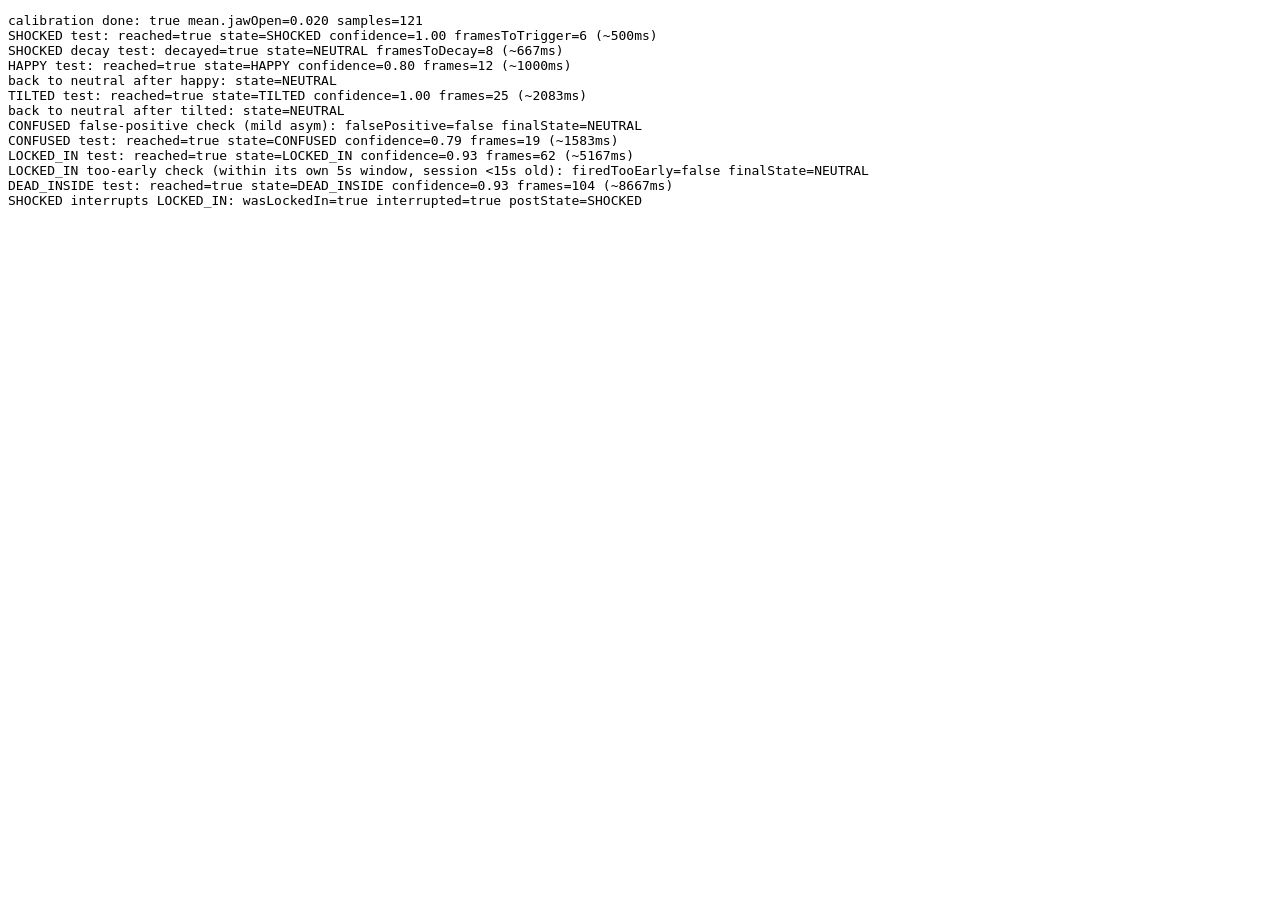
==== test-harness.html @ 8ef9cd17 "Upload complete Reaction Bot v0.1 static app and synthetic tests" ====
<!doctype html>
<html><body>
<pre id="out">running…</pre>
<script type="module">
import { BaselineCollector } from "./src/baseline.js";
import { StateEngine } from "./src/stateEngine.js";
import { STATES } from "./src/config.js";

// ---- fake clock: advance time deterministically instead of relying on
// real wall-clock waits, since baseline.js/stateEngine.js only ever call
// performance.now() fresh (never cache it), so overriding it here affects
// every persistence-timer check inside them. ----
let fakeNow = 1_000_000;
performance.now = () => fakeNow;
function tick(ms) { fakeNow += ms; }

const results = [];
function log(line) { results.push(line); }

function neutralFrame(overrides = {}) {
  const base = {
    eyeWideLeft: 0.05, eyeWideRight: 0.05, jawOpen: 0.02, browInnerUp: 0.05,
    mouthSmileLeft: 0.03, mouthSmileRight: 0.03, cheekSquintLeft: 0.02, cheekSquintRight: 0.02,
    browDownLeft: 0.05, browDownRight: 0.05, eyeSquintLeft: 0.05, eyeSquintRight: 0.05,
    mouthPressLeft: 0.02, mouthPressRight: 0.02, mouthFrownLeft: 0.02, mouthFrownRight: 0.02,
    browOuterUpLeft: 0.05, browOuterUpRight: 0.05, mouthLowerDownLeft: 0.02, mouthLowerDownRight: 0.02,
    eyeBlinkLeft: 0.1, eyeBlinkRight: 0.1,
  };
  return { ...base, ...overrides };
}
let seed = 42;
function rand() { seed = (seed * 1103515245 + 12345) & 0x7fffffff; return (seed / 0x7fffffff); }
function jitter(frame, amt = 0.01) {
  const out = {};
  for (const [k, v] of Object.entries(frame)) out[k] = Math.max(0, v + (rand() - 0.5) * amt);
  return out;
}

const FRAME_MS = 1000 / 12; // matches CONFIG.fps.targetInferenceFps

async function run() {
  // ---- 1. calibration ----
  const baseline = new BaselineCollector();
  baseline.start();
  for (let i = 0; i < 130; i++) { // ~130 frames * ~83ms = ~10.8s
    baseline.addSample(jitter(neutralFrame()));
    tick(FRAME_MS);
  }
  log("calibration done: " + baseline.done + " mean.jawOpen=" + baseline.mean.jawOpen.toFixed(3) + " samples=" + baseline.samples.length);

  const engine = new StateEngine(baseline);
  engine.beginSession();
  tick(20000); // pretend 20s of session time already passed (past LOCKED_IN gate)

  function feed(frame, headAngles = { roll: 0, pitch: 0, yaw: 0 }, advanceMs = FRAME_MS) {
    const r = engine.update({ present: true, blendshapes: frame, headAngles });
    tick(advanceMs);
    return r;
  }

  // ---- 2. SHOCKED: sudden eye-wide + jaw open spike ----
  for (let i = 0; i < 5; i++) feed(jitter(neutralFrame())); // settle EMAs
  let r, shockedHit = false, framesToShock = 0;
  for (let i = 0; i < 30; i++) {
    r = feed(jitter(neutralFrame({ eyeWideLeft: 0.9, eyeWideRight: 0.9, jawOpen: 0.7, browInnerUp: 0.6 })));
    framesToShock++;
    if (r.state === STATES.SHOCKED) { shockedHit = true; break; }
  }
  log(`SHOCKED test: reached=${shockedHit} state=${r.state} confidence=${r.confidence.toFixed(2)} framesToTrigger=${framesToShock} (~${(framesToShock*FRAME_MS).toFixed(0)}ms)`);

  let decayed = false, framesToDecay = 0;
  for (let i = 0; i < 40; i++) {
    r = feed(jitter(neutralFrame()));
    framesToDecay++;
    if (r.state !== STATES.SHOCKED) { decayed = true; break; }
  }
  log(`SHOCKED decay test: decayed=${decayed} state=${r.state} framesToDecay=${framesToDecay} (~${(framesToDecay*FRAME_MS).toFixed(0)}ms)`);

  // ---- 3. HAPPY: sustained smile ----
  let happyHit = false, fCount = 0;
  for (let i = 0; i < 40; i++) {
    r = feed(jitter(neutralFrame({ mouthSmileLeft: 0.85, mouthSmileRight: 0.85, cheekSquintLeft: 0.5, cheekSquintRight: 0.5 })));
    fCount++;
    if (r.state === STATES.HAPPY) { happyHit = true; break; }
  }
  log(`HAPPY test: reached=${happyHit} state=${r.state} confidence=${r.confidence.toFixed(2)} frames=${fCount} (~${(fCount*FRAME_MS).toFixed(0)}ms)`);

  for (let i = 0; i < 30; i++) r = feed(jitter(neutralFrame()));
  log(`back to neutral after happy: state=${r.state}`);

  // ---- 4. TILTED: sustained brow-down + squint + mouth press ----
  let tiltedHit = false; fCount = 0;
  for (let i = 0; i < 80; i++) {
    r = feed(jitter(neutralFrame({ browDownLeft: 0.8, browDownRight: 0.8, eyeSquintLeft: 0.7, eyeSquintRight: 0.7, mouthPressLeft: 0.7, mouthPressRight: 0.7, mouthFrownLeft: 0.6, mouthFrownRight: 0.6 })));
    fCount++;
    if (r.state === STATES.TILTED) { tiltedHit = true; break; }
  }
  log(`TILTED test: reached=${tiltedHit} state=${r.state} confidence=${r.confidence.toFixed(2)} frames=${fCount} (~${(fCount*FRAME_MS).toFixed(0)}ms)`);

  for (let i = 0; i < 30; i++) r = feed(jitter(neutralFrame()));
  log(`back to neutral after tilted: state=${r.state}`);

  // ---- 5. mild ambiguous asymmetry should NOT force CONFUSED ----
  let confusedFalsePositive = false;
  for (let i = 0; i < 60; i++) {
    r = feed(jitter(neutralFrame({ browDownLeft: 0.25, eyeSquintRight: 0.2 })), { roll: 0.02, pitch: 0, yaw: 0 });
    if (r.state === STATES.CONFUSED) confusedFalsePositive = true;
  }
  log(`CONFUSED false-positive check (mild asym): falsePositive=${confusedFalsePositive} finalState=${r.state}`);

  for (let i = 0; i < 20; i++) r = feed(jitter(neutralFrame()));

  // ---- 6. CONFUSED: strong sustained asymmetry + head tilt ----
  let confusedHit = false; fCount = 0;
  for (let i = 0; i < 80; i++) {
    r = feed(jitter(neutralFrame({ browDownLeft: 0.75, browOuterUpRight: 0.6, eyeSquintLeft: 0.7 })), { roll: 0.24, pitch: 0, yaw: 0 });
    fCount++;
    if (r.state === STATES.CONFUSED) { confusedHit = true; break; }
  }
  log(`CONFUSED test: reached=${confusedHit} state=${r.state} confidence=${r?.confidence?.toFixed?.(2)} frames=${fCount} (~${(fCount*FRAME_MS).toFixed(0)}ms)`);

  // ---- 7. LOCKED_IN: long stable stillness (session already 20s old) ----
  const engine2 = new StateEngine(baseline);
  engine2.beginSession();
  tick(20000);
  let lockedHit = false, r2, iters = 0;
  for (let i = 0; i < 400; i++) {
    r2 = engine2.update({ present: true, blendshapes: jitter(neutralFrame(), 0.003), headAngles: { roll: 0.001 * (i % 3), pitch: 0, yaw: 0 } });
    tick(FRAME_MS);
    iters++;
    if (r2.state === STATES.LOCKED_IN) { lockedHit = true; break; }
  }
  log(`LOCKED_IN test: reached=${lockedHit} state=${r2.state} confidence=${r2.confidence.toFixed(2)} frames=${iters} (~${(iters*FRAME_MS).toFixed(0)}ms)`);

  // ---- 8. LOCKED_IN should NOT fire before session eligibility window ----
  const engine3 = new StateEngine(baseline);
  engine3.beginSession(); // session just started (0ms old)
  let lockedTooEarly = false, r3;
  for (let i = 0; i < 400; i++) {
    r3 = engine3.update({ present: true, blendshapes: jitter(neutralFrame(), 0.003), headAngles: { roll: 0, pitch: 0, yaw: 0 } });
    tick(FRAME_MS);
    if (r3.state === STATES.LOCKED_IN) { lockedTooEarly = true; break; }
    if (fakeNow - engine3.sessionStartAt > 6000) break; // only need to check within LOCKED_IN's own min-duration window
  }
  log(`LOCKED_IN too-early check (within its own 5s window, session <15s old): firedTooEarly=${lockedTooEarly} finalState=${r3.state}`);

  // ---- 9. DEAD_INSIDE: even longer, even lower activity ----
  const engine4 = new StateEngine(baseline);
  engine4.beginSession();
  tick(20000);
  let deadHit = false, r4, iters4 = 0;
  for (let i = 0; i < 700; i++) {
    r4 = engine4.update({ present: true, blendshapes: jitter(neutralFrame(), 0.0005), headAngles: { roll: 0, pitch: 0, yaw: 0 } });
    tick(FRAME_MS);
    iters4++;
    if (r4.state === STATES.DEAD_INSIDE) { deadHit = true; break; }
  }
  log(`DEAD_INSIDE test: reached=${deadHit} state=${r4.state} confidence=${r4.confidence.toFixed(2)} frames=${iters4} (~${(iters4*FRAME_MS).toFixed(0)}ms)`);

  // ---- 10. SHOCKED interrupts LOCKED_IN ----
  let interrupted = false, r5;
  for (let i = 0; i < 10; i++) {
    r5 = engine2.update({ present: true, blendshapes: jitter(neutralFrame({ eyeWideLeft: 0.9, eyeWideRight: 0.9, jawOpen: 0.8 })), headAngles: { roll: 0, pitch: 0, yaw: 0 } });
    tick(FRAME_MS);
    if (r5.state === STATES.SHOCKED) { interrupted = true; break; }
  }
  log(`SHOCKED interrupts LOCKED_IN: wasLockedIn=${lockedHit} interrupted=${interrupted} postState=${r5.state}`);

  document.getElementById("out").textContent = results.join("\n");
  console.log("TEST_HARNESS_RESULTS\n" + results.join("\n"));
}

run().catch((e) => {
  document.getElementById("out").textContent = "ERROR: " + e.stack;
  console.error(e);
});
</script>
</body></html>
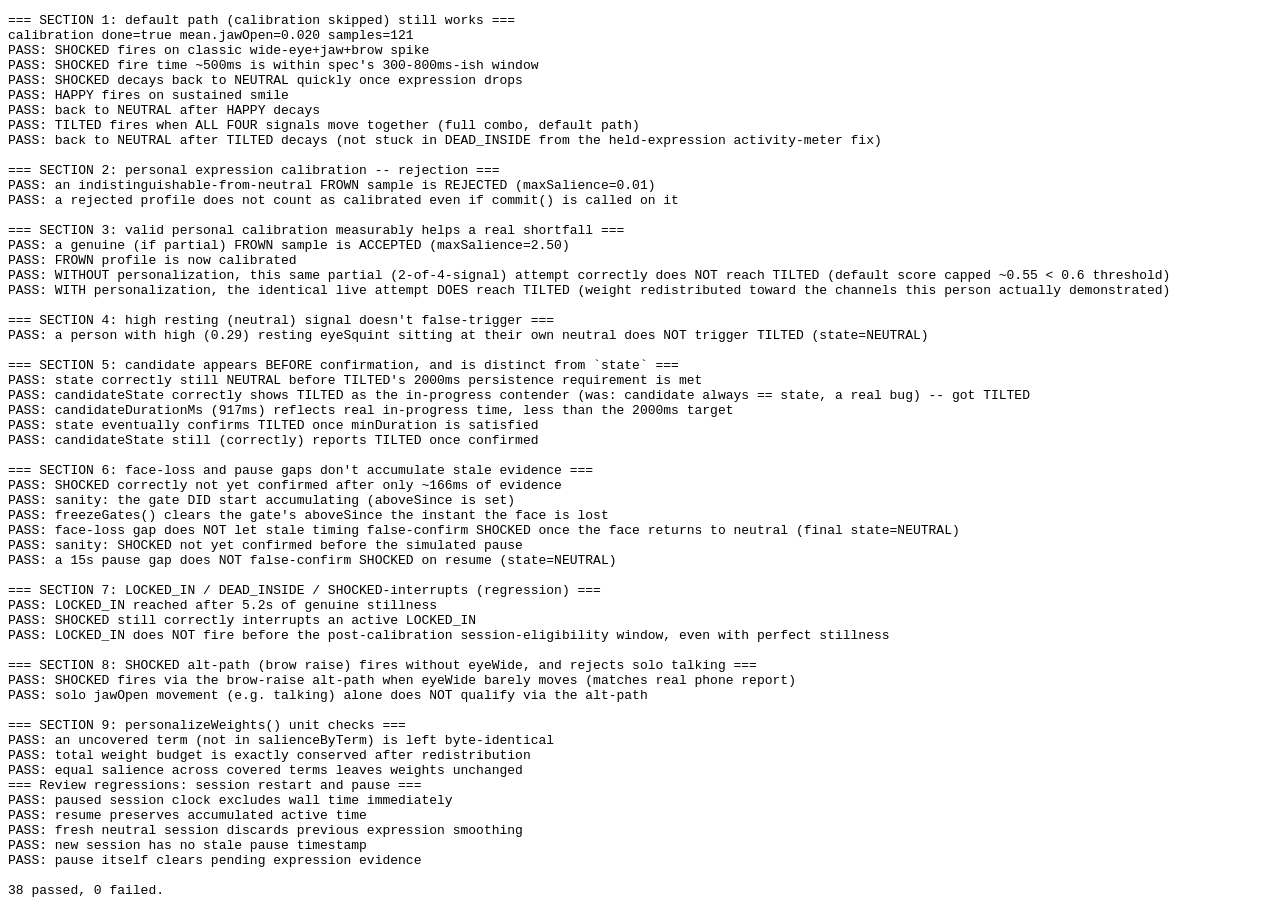
==== commit c54924e8: "Add optional personal expression calibration and fix candidate and session state" ====
--- a/test-harness.html
+++ b/test-harness.html
@@ -1,178 +1,362 @@
-<!doctype html>
-<html><body>
-<pre id="out">running…</pre>
-<script type="module">
-import { BaselineCollector } from "./src/baseline.js";
-import { StateEngine } from "./src/stateEngine.js";
-import { STATES } from "./src/config.js";
-
-// ---- fake clock: advance time deterministically instead of relying on
-// real wall-clock waits, since baseline.js/stateEngine.js only ever call
-// performance.now() fresh (never cache it), so overriding it here affects
-// every persistence-timer check inside them. ----
-let fakeNow = 1_000_000;
-performance.now = () => fakeNow;
-function tick(ms) { fakeNow += ms; }
-
-const results = [];
-function log(line) { results.push(line); }
-
-function neutralFrame(overrides = {}) {
-  const base = {
-    eyeWideLeft: 0.05, eyeWideRight: 0.05, jawOpen: 0.02, browInnerUp: 0.05,
-    mouthSmileLeft: 0.03, mouthSmileRight: 0.03, cheekSquintLeft: 0.02, cheekSquintRight: 0.02,
-    browDownLeft: 0.05, browDownRight: 0.05, eyeSquintLeft: 0.05, eyeSquintRight: 0.05,
-    mouthPressLeft: 0.02, mouthPressRight: 0.02, mouthFrownLeft: 0.02, mouthFrownRight: 0.02,
-    browOuterUpLeft: 0.05, browOuterUpRight: 0.05, mouthLowerDownLeft: 0.02, mouthLowerDownRight: 0.02,
-    eyeBlinkLeft: 0.1, eyeBlinkRight: 0.1,
-  };
-  return { ...base, ...overrides };
-}
-let seed = 42;
-function rand() { seed = (seed * 1103515245 + 12345) & 0x7fffffff; return (seed / 0x7fffffff); }
-function jitter(frame, amt = 0.01) {
-  const out = {};
-  for (const [k, v] of Object.entries(frame)) out[k] = Math.max(0, v + (rand() - 0.5) * amt);
-  return out;
-}
-
-const FRAME_MS = 1000 / 12; // matches CONFIG.fps.targetInferenceFps
-
-async function run() {
-  // ---- 1. calibration ----
-  const baseline = new BaselineCollector();
-  baseline.start();
-  for (let i = 0; i < 130; i++) { // ~130 frames * ~83ms = ~10.8s
-    baseline.addSample(jitter(neutralFrame()));
-    tick(FRAME_MS);
-  }
-  log("calibration done: " + baseline.done + " mean.jawOpen=" + baseline.mean.jawOpen.toFixed(3) + " samples=" + baseline.samples.length);
-
-  const engine = new StateEngine(baseline);
-  engine.beginSession();
-  tick(20000); // pretend 20s of session time already passed (past LOCKED_IN gate)
-
-  function feed(frame, headAngles = { roll: 0, pitch: 0, yaw: 0 }, advanceMs = FRAME_MS) {
-    const r = engine.update({ present: true, blendshapes: frame, headAngles });
-    tick(advanceMs);
-    return r;
-  }
-
-  // ---- 2. SHOCKED: sudden eye-wide + jaw open spike ----
-  for (let i = 0; i < 5; i++) feed(jitter(neutralFrame())); // settle EMAs
-  let r, shockedHit = false, framesToShock = 0;
-  for (let i = 0; i < 30; i++) {
-    r = feed(jitter(neutralFrame({ eyeWideLeft: 0.9, eyeWideRight: 0.9, jawOpen: 0.7, browInnerUp: 0.6 })));
-    framesToShock++;
-    if (r.state === STATES.SHOCKED) { shockedHit = true; break; }
-  }
-  log(`SHOCKED test: reached=${shockedHit} state=${r.state} confidence=${r.confidence.toFixed(2)} framesToTrigger=${framesToShock} (~${(framesToShock*FRAME_MS).toFixed(0)}ms)`);
-
-  let decayed = false, framesToDecay = 0;
-  for (let i = 0; i < 40; i++) {
-    r = feed(jitter(neutralFrame()));
-    framesToDecay++;
-    if (r.state !== STATES.SHOCKED) { decayed = true; break; }
-  }
-  log(`SHOCKED decay test: decayed=${decayed} state=${r.state} framesToDecay=${framesToDecay} (~${(framesToDecay*FRAME_MS).toFixed(0)}ms)`);
-
-  // ---- 3. HAPPY: sustained smile ----
-  let happyHit = false, fCount = 0;
-  for (let i = 0; i < 40; i++) {
-    r = feed(jitter(neutralFrame({ mouthSmileLeft: 0.85, mouthSmileRight: 0.85, cheekSquintLeft: 0.5, cheekSquintRight: 0.5 })));
-    fCount++;
-    if (r.state === STATES.HAPPY) { happyHit = true; break; }
-  }
-  log(`HAPPY test: reached=${happyHit} state=${r.state} confidence=${r.confidence.toFixed(2)} frames=${fCount} (~${(fCount*FRAME_MS).toFixed(0)}ms)`);
-
-  for (let i = 0; i < 30; i++) r = feed(jitter(neutralFrame()));
-  log(`back to neutral after happy: state=${r.state}`);
-
-  // ---- 4. TILTED: sustained brow-down + squint + mouth press ----
-  let tiltedHit = false; fCount = 0;
-  for (let i = 0; i < 80; i++) {
-    r = feed(jitter(neutralFrame({ browDownLeft: 0.8, browDownRight: 0.8, eyeSquintLeft: 0.7, eyeSquintRight: 0.7, mouthPressLeft: 0.7, mouthPressRight: 0.7, mouthFrownLeft: 0.6, mouthFrownRight: 0.6 })));
-    fCount++;
-    if (r.state === STATES.TILTED) { tiltedHit = true; break; }
-  }
-  log(`TILTED test: reached=${tiltedHit} state=${r.state} confidence=${r.confidence.toFixed(2)} frames=${fCount} (~${(fCount*FRAME_MS).toFixed(0)}ms)`);
-
-  for (let i = 0; i < 30; i++) r = feed(jitter(neutralFrame()));
-  log(`back to neutral after tilted: state=${r.state}`);
-
-  // ---- 5. mild ambiguous asymmetry should NOT force CONFUSED ----
-  let confusedFalsePositive = false;
-  for (let i = 0; i < 60; i++) {
-    r = feed(jitter(neutralFrame({ browDownLeft: 0.25, eyeSquintRight: 0.2 })), { roll: 0.02, pitch: 0, yaw: 0 });
-    if (r.state === STATES.CONFUSED) confusedFalsePositive = true;
-  }
-  log(`CONFUSED false-positive check (mild asym): falsePositive=${confusedFalsePositive} finalState=${r.state}`);
-
-  for (let i = 0; i < 20; i++) r = feed(jitter(neutralFrame()));
-
-  // ---- 6. CONFUSED: strong sustained asymmetry + head tilt ----
-  let confusedHit = false; fCount = 0;
-  for (let i = 0; i < 80; i++) {
-    r = feed(jitter(neutralFrame({ browDownLeft: 0.75, browOuterUpRight: 0.6, eyeSquintLeft: 0.7 })), { roll: 0.24, pitch: 0, yaw: 0 });
-    fCount++;
-    if (r.state === STATES.CONFUSED) { confusedHit = true; break; }
-  }
-  log(`CONFUSED test: reached=${confusedHit} state=${r.state} confidence=${r?.confidence?.toFixed?.(2)} frames=${fCount} (~${(fCount*FRAME_MS).toFixed(0)}ms)`);
-
-  // ---- 7. LOCKED_IN: long stable stillness (session already 20s old) ----
-  const engine2 = new StateEngine(baseline);
-  engine2.beginSession();
-  tick(20000);
-  let lockedHit = false, r2, iters = 0;
-  for (let i = 0; i < 400; i++) {
-    r2 = engine2.update({ present: true, blendshapes: jitter(neutralFrame(), 0.003), headAngles: { roll: 0.001 * (i % 3), pitch: 0, yaw: 0 } });
-    tick(FRAME_MS);
-    iters++;
-    if (r2.state === STATES.LOCKED_IN) { lockedHit = true; break; }
-  }
-  log(`LOCKED_IN test: reached=${lockedHit} state=${r2.state} confidence=${r2.confidence.toFixed(2)} frames=${iters} (~${(iters*FRAME_MS).toFixed(0)}ms)`);
-
-  // ---- 8. LOCKED_IN should NOT fire before session eligibility window ----
-  const engine3 = new StateEngine(baseline);
-  engine3.beginSession(); // session just started (0ms old)
-  let lockedTooEarly = false, r3;
-  for (let i = 0; i < 400; i++) {
-    r3 = engine3.update({ present: true, blendshapes: jitter(neutralFrame(), 0.003), headAngles: { roll: 0, pitch: 0, yaw: 0 } });
-    tick(FRAME_MS);
-    if (r3.state === STATES.LOCKED_IN) { lockedTooEarly = true; break; }
-    if (fakeNow - engine3.sessionStartAt > 6000) break; // only need to check within LOCKED_IN's own min-duration window
-  }
-  log(`LOCKED_IN too-early check (within its own 5s window, session <15s old): firedTooEarly=${lockedTooEarly} finalState=${r3.state}`);
-
-  // ---- 9. DEAD_INSIDE: even longer, even lower activity ----
-  const engine4 = new StateEngine(baseline);
-  engine4.beginSession();
-  tick(20000);
-  let deadHit = false, r4, iters4 = 0;
-  for (let i = 0; i < 700; i++) {
-    r4 = engine4.update({ present: true, blendshapes: jitter(neutralFrame(), 0.0005), headAngles: { roll: 0, pitch: 0, yaw: 0 } });
-    tick(FRAME_MS);
-    iters4++;
-    if (r4.state === STATES.DEAD_INSIDE) { deadHit = true; break; }
-  }
-  log(`DEAD_INSIDE test: reached=${deadHit} state=${r4.state} confidence=${r4.confidence.toFixed(2)} frames=${iters4} (~${(iters4*FRAME_MS).toFixed(0)}ms)`);
-
-  // ---- 10. SHOCKED interrupts LOCKED_IN ----
-  let interrupted = false, r5;
-  for (let i = 0; i < 10; i++) {
-    r5 = engine2.update({ present: true, blendshapes: jitter(neutralFrame({ eyeWideLeft: 0.9, eyeWideRight: 0.9, jawOpen: 0.8 })), headAngles: { roll: 0, pitch: 0, yaw: 0 } });
-    tick(FRAME_MS);
-    if (r5.state === STATES.SHOCKED) { interrupted = true; break; }
-  }
-  log(`SHOCKED interrupts LOCKED_IN: wasLockedIn=${lockedHit} interrupted=${interrupted} postState=${r5.state}`);
-
-  document.getElementById("out").textContent = results.join("\n");
-  console.log("TEST_HARNESS_RESULTS\n" + results.join("\n"));
-}
-
-run().catch((e) => {
-  document.getElementById("out").textContent = "ERROR: " + e.stack;
-  console.error(e);
-});
-</script>
-</body></html>
+<!doctype html>
+<html><body>
+<pre id="out">running…</pre>
+<script type="module">
+import { BaselineCollector } from "./src/baseline.js";
+import { StateEngine } from "./src/stateEngine.js";
+import { ExpressionCalibrator, personalizeWeights } from "./src/expressionCalibration.js";
+import { STATES, CONFIG } from "./src/config.js";
+
+// ---- fake clock: advance time deterministically instead of relying on
+// real wall-clock waits, since baseline.js/stateEngine.js only ever call
+// performance.now() fresh (never cache it), so overriding it here affects
+// every persistence-timer check inside them. ----
+let fakeNow = 1_000_000;
+performance.now = () => fakeNow;
+function tick(ms) { fakeNow += ms; }
+
+const results = [];
+let pass = 0, fail = 0;
+function log(line) { results.push(line); }
+function assert(cond, label) {
+  if (cond) { pass++; log(`PASS: ${label}`); }
+  else { fail++; log(`FAIL: ${label}`); }
+  return cond;
+}
+
+function neutralFrame(overrides = {}) {
+  const base = {
+    eyeWideLeft: 0.05, eyeWideRight: 0.05, jawOpen: 0.02, browInnerUp: 0.05,
+    mouthSmileLeft: 0.03, mouthSmileRight: 0.03, cheekSquintLeft: 0.02, cheekSquintRight: 0.02,
+    browDownLeft: 0.05, browDownRight: 0.05, eyeSquintLeft: 0.05, eyeSquintRight: 0.05,
+    mouthPressLeft: 0.02, mouthPressRight: 0.02, mouthFrownLeft: 0.02, mouthFrownRight: 0.02,
+    browOuterUpLeft: 0.05, browOuterUpRight: 0.05, mouthLowerDownLeft: 0.02, mouthLowerDownRight: 0.02,
+    eyeBlinkLeft: 0.1, eyeBlinkRight: 0.1,
+  };
+  return { ...base, ...overrides };
+}
+let seed = 42;
+function rand() { seed = (seed * 1103515245 + 12345) & 0x7fffffff; return (seed / 0x7fffffff); }
+function jitter(frame, amt = 0.01) {
+  const out = {};
+  for (const [k, v] of Object.entries(frame)) out[k] = Math.max(0, v + (rand() - 0.5) * amt);
+  return out;
+}
+const FRAME_MS = 1000 / 12; // matches CONFIG.fps.targetInferenceFps
+const noAngles = { roll: 0, pitch: 0, yaw: 0 };
+
+function buildNeutralBaseline(neutralOverrides = {}) {
+  const baseline = new BaselineCollector();
+  baseline.start();
+  for (let i = 0; i < 130; i++) {
+    baseline.addSample(jitter(neutralFrame(neutralOverrides)));
+    tick(FRAME_MS);
+  }
+  return baseline;
+}
+
+function freshEngine(baseline, exprCalibrator = null) {
+  const engine = new StateEngine(baseline, exprCalibrator);
+  engine.beginSession();
+  tick(20000); // past the LOCKED_IN/DEAD_INSIDE session-eligibility gate for all tests
+  return engine;
+}
+
+async function run() {
+  log("=== SECTION 1: default path (calibration skipped) still works ===");
+  const baseline = buildNeutralBaseline();
+  log(`calibration done=${baseline.done} mean.jawOpen=${baseline.mean.jawOpen.toFixed(3)} samples=${baseline.samples.length}`);
+
+  const engine = freshEngine(baseline); // no exprCalibrator -- default path only
+  function feed(frame, headAngles = noAngles) {
+    const r = engine.update({ present: true, blendshapes: frame, headAngles });
+    tick(FRAME_MS);
+    return r;
+  }
+
+  for (let i = 0; i < 5; i++) feed(jitter(neutralFrame()));
+  let r, framesToShock = 0;
+  for (let i = 0; i < 30; i++) {
+    r = feed(jitter(neutralFrame({ eyeWideLeft: 0.9, eyeWideRight: 0.9, jawOpen: 0.7, browInnerUp: 0.6 })));
+    framesToShock++;
+    if (r.state === STATES.SHOCKED) break;
+  }
+  assert(r.state === STATES.SHOCKED, "SHOCKED fires on classic wide-eye+jaw+brow spike");
+  assert(framesToShock * FRAME_MS <= 800 && framesToShock * FRAME_MS >= 200, `SHOCKED fire time ~${(framesToShock*FRAME_MS).toFixed(0)}ms is within spec's 300-800ms-ish window`);
+
+  let framesToDecay = 0;
+  for (let i = 0; i < 40; i++) {
+    r = feed(jitter(neutralFrame()));
+    framesToDecay++;
+    if (r.state !== STATES.SHOCKED) break;
+  }
+  assert(r.state === STATES.NEUTRAL, "SHOCKED decays back to NEUTRAL quickly once expression drops");
+
+  let fCount = 0;
+  for (let i = 0; i < 40; i++) {
+    r = feed(jitter(neutralFrame({ mouthSmileLeft: 0.85, mouthSmileRight: 0.85, cheekSquintLeft: 0.5, cheekSquintRight: 0.5 })));
+    fCount++;
+    if (r.state === STATES.HAPPY) break;
+  }
+  assert(r.state === STATES.HAPPY, "HAPPY fires on sustained smile");
+  for (let i = 0; i < 30; i++) r = feed(jitter(neutralFrame()));
+  assert(r.state === STATES.NEUTRAL, "back to NEUTRAL after HAPPY decays");
+
+  fCount = 0;
+  for (let i = 0; i < 80; i++) {
+    r = feed(jitter(neutralFrame({ browDownLeft: 0.8, browDownRight: 0.8, eyeSquintLeft: 0.7, eyeSquintRight: 0.7, mouthPressLeft: 0.7, mouthPressRight: 0.7, mouthFrownLeft: 0.6, mouthFrownRight: 0.6 })));
+    fCount++;
+    if (r.state === STATES.TILTED) break;
+  }
+  assert(r.state === STATES.TILTED, "TILTED fires when ALL FOUR signals move together (full combo, default path)");
+  for (let i = 0; i < 30; i++) r = feed(jitter(neutralFrame()));
+  assert(r.state === STATES.NEUTRAL, "back to NEUTRAL after TILTED decays (not stuck in DEAD_INSIDE from the held-expression activity-meter fix)");
+
+  log("");
+  log("=== SECTION 2: personal expression calibration -- rejection ===");
+  const ec = new ExpressionCalibrator(baseline);
+  const flatBurst = ec.createBurstCollector();
+  flatBurst.start();
+  for (let i = 0; i < 40; i++) { flatBurst.addSample(jitter(neutralFrame())); tick(FRAME_MS); } // indistinguishable from neutral
+  const flatEval = ec.evaluateBurst("FROWN", flatBurst);
+  assert(flatEval.accepted === false, `an indistinguishable-from-neutral FROWN sample is REJECTED (maxSalience=${flatEval.maxSalience.toFixed(2)})`);
+  ec.commit(flatEval); // committing a rejected result must be a no-op for scoring
+  assert(ec.isCalibrated("FROWN") === false, "a rejected profile does not count as calibrated even if commit() is called on it");
+
+  log("");
+  log("=== SECTION 3: valid personal calibration measurably helps a real shortfall ===");
+  // Controlled scenario: this person's FROWN shows strongly in browDown+eyeSquint
+  // only (mouthPress/mouthFrown stay at neutral) -- exactly the "only one or two
+  // channels move" pattern reported from real phone testing. With the DEFAULT
+  // weights, browDown(0.3)+eyeSquint(0.25) sums to 0.55, which is structurally
+  // BELOW the 0.6 enterThreshold even if both saturate at sig=1.0 -- no amount
+  // of "trying harder" on just those two channels can ever cross by default.
+  const browBand = avgBand(baseline, ["browDownLeft", "browDownRight"]);
+  const squintBand = avgBand(baseline, ["eyeSquintLeft", "eyeSquintRight"]);
+  const browNeutral = avgMean(baseline, ["browDownLeft", "browDownRight"]);
+  const squintNeutral = avgMean(baseline, ["eyeSquintLeft", "eyeSquintRight"]);
+  const frownBurst = ec.createBurstCollector();
+  frownBurst.start();
+  for (let i = 0; i < 40; i++) {
+    frownBurst.addSample(jitter(neutralFrame({
+      browDownLeft: browNeutral + browBand * 2.0,
+      browDownRight: browNeutral + browBand * 2.0,
+      eyeSquintLeft: squintNeutral + squintBand * 2.5,
+      eyeSquintRight: squintNeutral + squintBand * 2.5,
+      // mouthPress/mouthFrown left at neutral -- this person's frown doesn't use them
+    }), 0.02));
+    tick(FRAME_MS);
+  }
+  const frownEval = ec.evaluateBurst("FROWN", frownBurst);
+  assert(frownEval.accepted === true, `a genuine (if partial) FROWN sample is ACCEPTED (maxSalience=${frownEval.maxSalience.toFixed(2)})`);
+  ec.commit(frownEval);
+  assert(ec.isCalibrated("FROWN") === true, "FROWN profile is now calibrated");
+
+  const liveTiltedAttempt = () => neutralFrame({
+    browDownLeft: browNeutral + browBand * 1.8,
+    browDownRight: browNeutral + browBand * 1.8,
+    eyeSquintLeft: squintNeutral + squintBand * 2.2,
+    eyeSquintRight: squintNeutral + squintBand * 2.2,
+  });
+
+  const engineDefault = freshEngine(baseline, null);
+  const engineCalibrated = freshEngine(baseline, ec);
+  let rDefault, rCalibrated;
+  for (let i = 0; i < 60; i++) {
+    rDefault = engineDefault.update({ present: true, blendshapes: jitter(liveTiltedAttempt(), 0.02), headAngles: noAngles });
+    rCalibrated = engineCalibrated.update({ present: true, blendshapes: jitter(liveTiltedAttempt(), 0.02), headAngles: noAngles });
+    tick(FRAME_MS);
+  }
+  assert(rDefault.state !== STATES.TILTED, `WITHOUT personalization, this same partial (2-of-4-signal) attempt correctly does NOT reach TILTED (default score capped ~0.55 < 0.6 threshold)`);
+  assert(rCalibrated.state === STATES.TILTED, `WITH personalization, the identical live attempt DOES reach TILTED (weight redistributed toward the channels this person actually demonstrated)`);
+
+  log("");
+  log("=== SECTION 4: high resting (neutral) signal doesn't false-trigger ===");
+  // Directly modeled on the real report: a person whose resting eyeSquint is
+  // ~0.29 (not near 0). Being AT that resting value -- or briefly a hair above
+  // it from noise -- must not itself read as TILTED.
+  const highSquintBaseline = buildNeutralBaseline({ eyeSquintLeft: 0.29, eyeSquintRight: 0.29 });
+  const engineHighSquint = freshEngine(highSquintBaseline);
+  let rHigh;
+  for (let i = 0; i < 60; i++) {
+    rHigh = engineHighSquint.update({ present: true, blendshapes: jitter(neutralFrame({ eyeSquintLeft: 0.29, eyeSquintRight: 0.29 }), 0.01), headAngles: noAngles });
+    tick(FRAME_MS);
+  }
+  assert(rHigh.state === STATES.NEUTRAL, `a person with high (0.29) resting eyeSquint sitting at their own neutral does NOT trigger TILTED (state=${rHigh.state})`);
+
+  log("");
+  log("=== SECTION 5: candidate appears BEFORE confirmation, and is distinct from `state` ===");
+  const engineCand = freshEngine(baseline);
+  let rCand;
+  // Feed strong TILTED-qualifying signal for less than its 2000ms minDuration.
+  for (let i = 0; i < 12; i++) { // 12 * 83ms ~= 1000ms < 2000ms required
+    rCand = engineCand.update({
+      present: true,
+      blendshapes: jitter(neutralFrame({ browDownLeft: 0.8, browDownRight: 0.8, eyeSquintLeft: 0.7, eyeSquintRight: 0.7, mouthPressLeft: 0.7, mouthPressRight: 0.7, mouthFrownLeft: 0.6, mouthFrownRight: 0.6 })),
+      headAngles: noAngles,
+    });
+    tick(FRAME_MS);
+  }
+  assert(rCand.state === STATES.NEUTRAL, "state correctly still NEUTRAL before TILTED's 2000ms persistence requirement is met");
+  assert(rCand.candidateState === STATES.TILTED, `candidateState correctly shows TILTED as the in-progress contender (was: candidate always == state, a real bug) -- got ${rCand.candidateState}`);
+  assert(rCand.candidateDurationMs > 0 && rCand.candidateDurationMs < CONFIG.states.TILTED.minDurationMs, `candidateDurationMs (${rCand.candidateDurationMs.toFixed(0)}ms) reflects real in-progress time, less than the ${CONFIG.states.TILTED.minDurationMs}ms target`);
+  // keep feeding until it actually confirms
+  for (let i = 0; i < 20; i++) {
+    rCand = engineCand.update({
+      present: true,
+      blendshapes: jitter(neutralFrame({ browDownLeft: 0.8, browDownRight: 0.8, eyeSquintLeft: 0.7, eyeSquintRight: 0.7, mouthPressLeft: 0.7, mouthPressRight: 0.7, mouthFrownLeft: 0.6, mouthFrownRight: 0.6 })),
+      headAngles: noAngles,
+    });
+    tick(FRAME_MS);
+    if (rCand.state === STATES.TILTED) break;
+  }
+  assert(rCand.state === STATES.TILTED, "state eventually confirms TILTED once minDuration is satisfied");
+  assert(rCand.candidateState === STATES.TILTED, "candidateState still (correctly) reports TILTED once confirmed");
+
+  log("");
+  log("=== SECTION 6: face-loss and pause gaps don't accumulate stale evidence ===");
+  const engineGap = freshEngine(baseline);
+  // Build PARTIAL evidence toward SHOCKED (well under its 350ms minDuration).
+  let rGap;
+  for (let i = 0; i < 2; i++) { // ~166ms of strong evidence, well under 350ms
+    rGap = engineGap.update({ present: true, blendshapes: jitter(neutralFrame({ eyeWideLeft: 0.9, eyeWideRight: 0.9, jawOpen: 0.7, browInnerUp: 0.6 })), headAngles: noAngles });
+    tick(FRAME_MS);
+  }
+  assert(rGap.state !== STATES.SHOCKED, "SHOCKED correctly not yet confirmed after only ~166ms of evidence");
+  const goteSince = engineGap.gates[STATES.SHOCKED].aboveSince;
+  assert(goteSince !== null, "sanity: the gate DID start accumulating (aboveSince is set)");
+
+  // Simulate a face-loss dropout of several seconds -- long enough that, if the
+  // stale aboveSince timestamp were left untouched, `now - aboveSince` would
+  // instantly exceed minDurationMs on the very next frame.
+  rGap = engineGap.update({ present: false, blendshapes: {}, headAngles: noAngles });
+  const clearedAfterLoss = engineGap.gates[STATES.SHOCKED].aboveSince === null;
+  tick(4000); // 4s gap with no face
+  // Feed several neutral frames on return (not just one) -- fastEma takes a
+  // couple frames to decay from the pre-gap spike, so the meaningful check is
+  // that it never gets to stay above-threshold for a full minDurationMs, not
+  // that the very first post-gap frame is instantly back at exactly zero.
+  let everFalseConfirmed = false;
+  for (let i = 0; i < 15; i++) {
+    rGap = engineGap.update({ present: true, blendshapes: jitter(neutralFrame()), headAngles: noAngles });
+    tick(FRAME_MS);
+    if (rGap.state === STATES.SHOCKED) everFalseConfirmed = true;
+  }
+  assert(clearedAfterLoss, "freezeGates() clears the gate's aboveSince the instant the face is lost");
+  assert(!everFalseConfirmed, `face-loss gap does NOT let stale timing false-confirm SHOCKED once the face returns to neutral (final state=${rGap.state})`);
+
+  // Now the equivalent for an explicit pause/calibration-style gap: build
+  // partial evidence, call freezeGates() directly (what main.js does whenever
+  // leaving the running state), let a lot of wall-clock time pass, then feed
+  // neutral frames and confirm no false-confirm.
+  const enginePause = freshEngine(baseline);
+  let rPause;
+  for (let i = 0; i < 2; i++) {
+    rPause = enginePause.update({ present: true, blendshapes: jitter(neutralFrame({ eyeWideLeft: 0.9, eyeWideRight: 0.9, jawOpen: 0.7, browInnerUp: 0.6 })), headAngles: noAngles });
+    tick(FRAME_MS);
+  }
+  assert(rPause.state !== STATES.SHOCKED, "sanity: SHOCKED not yet confirmed before the simulated pause");
+  enginePause.freezeGates(); // what leaveRunning()/enterRunning() do around a pause/calibration gap
+  tick(15000); // 15s "pause" while the UI shows a calibration/personalize screen
+  rPause = enginePause.update({ present: true, blendshapes: jitter(neutralFrame()), headAngles: noAngles });
+  assert(rPause.state !== STATES.SHOCKED, `a 15s pause gap does NOT false-confirm SHOCKED on resume (state=${rPause.state})`);
+
+  log("");
+  log("=== SECTION 7: LOCKED_IN / DEAD_INSIDE / SHOCKED-interrupts (regression) ===");
+  const engine2 = freshEngine(baseline);
+  let lockedHit = false, r2, iters = 0;
+  for (let i = 0; i < 400; i++) {
+    r2 = engine2.update({ present: true, blendshapes: jitter(neutralFrame(), 0.003), headAngles: { roll: 0.001 * (i % 3), pitch: 0, yaw: 0 } });
+    tick(FRAME_MS);
+    iters++;
+    if (r2.state === STATES.LOCKED_IN) { lockedHit = true; break; }
+  }
+  assert(lockedHit, `LOCKED_IN reached after ${(iters*FRAME_MS/1000).toFixed(1)}s of genuine stillness`);
+
+  let interrupted = false, r5;
+  for (let i = 0; i < 10; i++) {
+    r5 = engine2.update({ present: true, blendshapes: jitter(neutralFrame({ eyeWideLeft: 0.9, eyeWideRight: 0.9, jawOpen: 0.8 })), headAngles: noAngles });
+    tick(FRAME_MS);
+    if (r5.state === STATES.SHOCKED) { interrupted = true; break; }
+  }
+  assert(interrupted, "SHOCKED still correctly interrupts an active LOCKED_IN");
+
+  const engine3 = freshEngine(baseline);
+  engine3.sessionStartAt = performance.now(); // override: session just started (0ms old), NOT past the eligibility gate
+  let lockedTooEarly = false, r3;
+  for (let i = 0; i < 80; i++) { // ~6.6s, within LOCKED_IN's own 5s window
+    r3 = engine3.update({ present: true, blendshapes: jitter(neutralFrame(), 0.003), headAngles: noAngles });
+    tick(FRAME_MS);
+    if (r3.state === STATES.LOCKED_IN) { lockedTooEarly = true; break; }
+  }
+  assert(!lockedTooEarly, "LOCKED_IN does NOT fire before the post-calibration session-eligibility window, even with perfect stillness");
+
+  log("");
+  log("=== SECTION 8: SHOCKED alt-path (brow raise) fires without eyeWide, and rejects solo talking ===");
+  const engineAlt = freshEngine(baseline);
+  let altHit = false, rAlt;
+  // Mirrors the real report: browInnerUp strongly up, eyeWide basically at
+  // neutral, only a small jawOpen bump -- the primary weighted score alone
+  // (as originally implemented) could not cross 0.5 from this pattern.
+  for (let i = 0; i < 15; i++) {
+    rAlt = engineAlt.update({ present: true, blendshapes: jitter(neutralFrame({ browInnerUp: 0.4, eyeWideLeft: 0.02, eyeWideRight: 0.03, jawOpen: 0.1 })), headAngles: noAngles });
+    tick(FRAME_MS);
+    if (rAlt.state === STATES.SHOCKED) { altHit = true; break; }
+  }
+  assert(altHit, "SHOCKED fires via the brow-raise alt-path when eyeWide barely moves (matches real phone report)");
+
+  const engineTalk = freshEngine(baseline);
+  let talkFalsePositive = false, rTalk;
+  for (let i = 0; i < 40; i++) {
+    rTalk = engineTalk.update({ present: true, blendshapes: jitter(neutralFrame({ jawOpen: 0.35 })), headAngles: noAngles }); // solo jaw movement, e.g. talking
+    tick(FRAME_MS);
+    if (rTalk.state === STATES.SHOCKED) talkFalsePositive = true;
+  }
+  assert(!talkFalsePositive, "solo jawOpen movement (e.g. talking) alone does NOT qualify via the alt-path");
+
+  log("");
+  log("=== SECTION 9: personalizeWeights() unit checks ===");
+  const w1 = personalizeWeights({ a: 0.5, b: 0.3, c: 0.2 }, { a: 1, b: 1 }, { minRetention: 0.15, salienceCap: 3 });
+  assert(Math.abs(w1.c - 0.2) < 1e-9, "an uncovered term (not in salienceByTerm) is left byte-identical");
+  assert(Math.abs((w1.a + w1.b + w1.c) - 1.0) < 1e-9, "total weight budget is exactly conserved after redistribution");
+  const w2 = personalizeWeights({ a: 0.5, b: 0.5 }, { a: 1, b: 1 }, { minRetention: 0.15, salienceCap: 3 });
+  assert(Math.abs(w2.a - 0.5) < 1e-9 && Math.abs(w2.b - 0.5) < 1e-9, "equal salience across covered terms leaves weights unchanged");
+
+
+  log("=== Review regressions: session restart and pause ===");
+  const reviewed = freshEngine(baseline);
+  tick(700);
+  const beforePause = reviewed.sessionActiveMs;
+  reviewed.pause();
+  tick(15000);
+  assert(reviewed.sessionActiveMs === beforePause, "paused session clock excludes wall time immediately");
+  reviewed.resume();
+  assert(reviewed.sessionActiveMs === beforePause, "resume preserves accumulated active time");
+  reviewed.fastEma = { jawOpen: 0.9 };
+  reviewed.slowEma = { jawOpen: 0.9 };
+  reviewed.pause();
+  tick(3000);
+  reviewed.beginSession();
+  assert(Object.keys(reviewed.fastEma).length === 0 && Object.keys(reviewed.slowEma).length === 0, "fresh neutral session discards previous expression smoothing");
+  assert(reviewed.sessionActiveMs === 0 && reviewed._pauseStartedAt === null, "new session has no stale pause timestamp");
+  reviewed.gates.SHOCKED.aboveSince = performance.now();
+  reviewed.pause();
+  assert(reviewed.gates.SHOCKED.aboveSince === null, "pause itself clears pending expression evidence");
+
+  document.getElementById("out").textContent = results.join("\n") + `\n\n${pass} passed, ${fail} failed.`;
+  console.log("TEST_HARNESS_RESULTS\n" + results.join("\n") + `\n\n${pass} passed, ${fail} failed.`);
+}
+
+function avgBand(baseline, names) {
+  return names.reduce((s, n) => s + baseline.band(n), 0) / names.length;
+}
+function avgMean(baseline, names) {
+  return names.reduce((s, n) => s + baseline.getMean(n), 0) / names.length;
+}
+
+run().catch((e) => {
+  document.getElementById("out").textContent = "ERROR: " + e.stack;
+  console.error(e);
+});
+</script>
+</body></html>
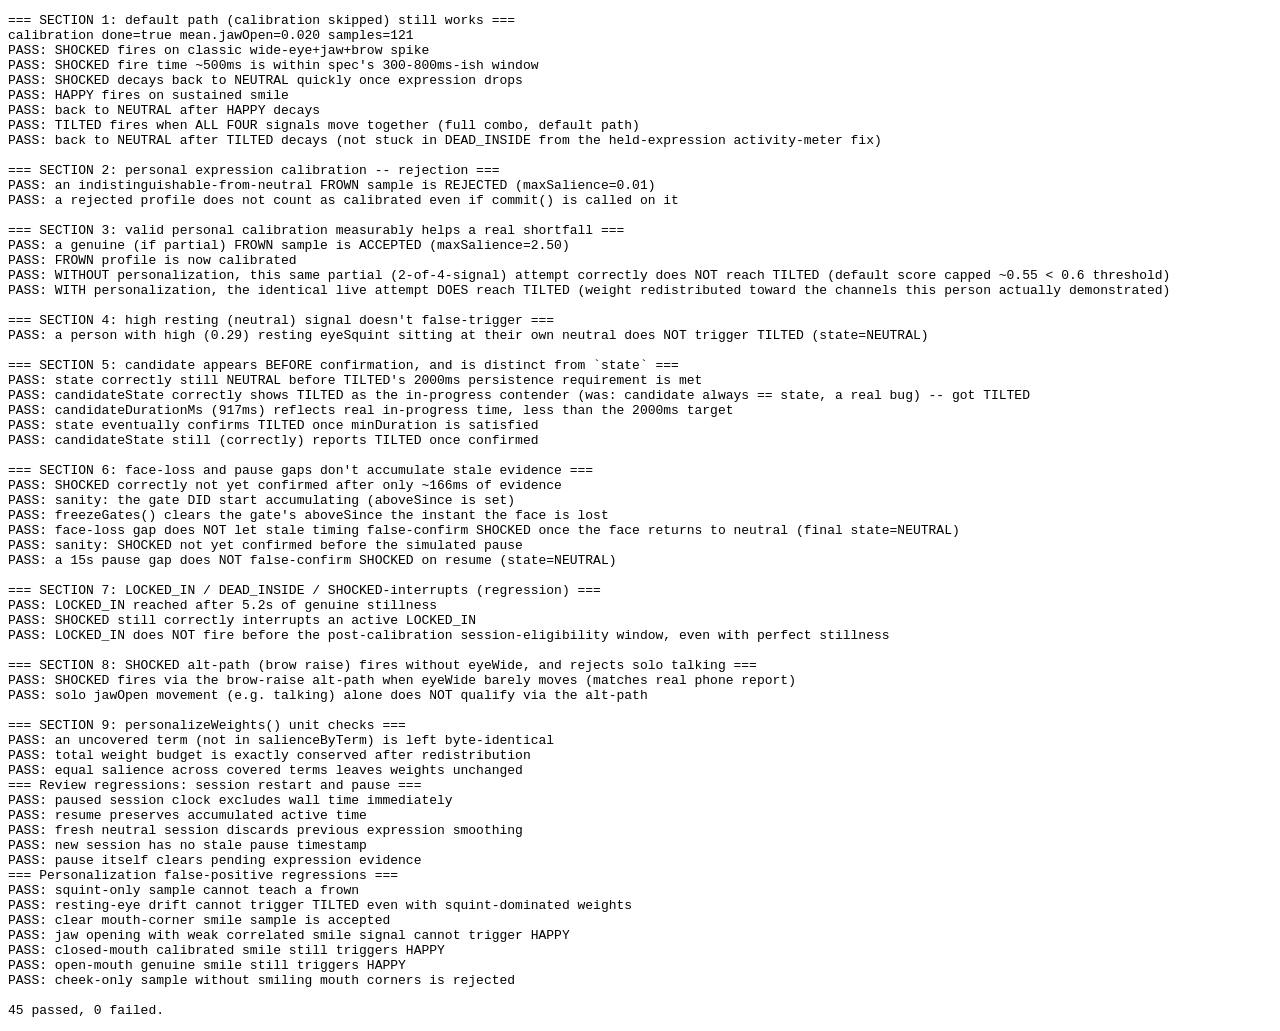
==== commit 7529edb6: "Prevent personalized squint and jaw motion from masquerading as frown or smile" ====
--- a/test-harness.html
+++ b/test-harness.html
@@ -343,6 +343,36 @@
   reviewed.pause();
   assert(reviewed.gates.SHOCKED.aboveSince === null, "pause itself clears pending expression evidence");
 
+
+  log("=== Personalization false-positive regressions ===");
+  function sampleProfile(cal, profile, values) {
+    const burst = cal.createBurstCollector(); burst.start();
+    for (let i=0;i<40;i++) { burst.addSample(neutralFrame(values)); tick(FRAME_MS); }
+    return cal.evaluateBurst(profile, burst);
+  }
+  function exercise(cal, values, wanted) {
+    const eng = freshEngine(baseline,cal); let hit=false;
+    for(let i=0;i<80;i++) {
+      const res=eng.update({present:true,blendshapes:neutralFrame(values),headAngles:noAngles});
+      tick(FRAME_MS); if(res.state===wanted) hit=true;
+    }
+    return hit;
+  }
+  const eyeOnlyCal = new ExpressionCalibrator(baseline);
+  const eyeOnly = sampleProfile(eyeOnlyCal,"FROWN",{eyeSquintLeft:.13,eyeSquintRight:.13});
+  assert(!eyeOnly.accepted,"squint-only sample cannot teach a frown");
+  // Simulate an old profile as well: runtime guards must remain effective.
+  eyeOnlyCal.commit({...eyeOnly,accepted:true});
+  assert(!exercise(eyeOnlyCal,{eyeSquintLeft:.11,eyeSquintRight:.11},STATES.TILTED),"resting-eye drift cannot trigger TILTED even with squint-dominated weights");
+  const smileCal = new ExpressionCalibrator(baseline);
+  const smileEval=sampleProfile(smileCal,"SMILE",{mouthSmileLeft:.10,mouthSmileRight:.10});
+  assert(smileEval.accepted,"clear mouth-corner smile sample is accepted"); smileCal.commit(smileEval);
+  assert(!exercise(smileCal,{jawOpen:.5,mouthSmileLeft:.052,mouthSmileRight:.052},STATES.HAPPY),"jaw opening with weak correlated smile signal cannot trigger HAPPY");
+  assert(exercise(smileCal,{mouthSmileLeft:.10,mouthSmileRight:.10},STATES.HAPPY),"closed-mouth calibrated smile still triggers HAPPY");
+  assert(exercise(smileCal,{jawOpen:.5,mouthSmileLeft:.10,mouthSmileRight:.10},STATES.HAPPY),"open-mouth genuine smile still triggers HAPPY");
+  const cheekOnly=sampleProfile(smileCal,"SMILE",{cheekSquintLeft:.3,cheekSquintRight:.3});
+  assert(!cheekOnly.accepted,"cheek-only sample without smiling mouth corners is rejected");
+
   document.getElementById("out").textContent = results.join("\n") + `\n\n${pass} passed, ${fail} failed.`;
   console.log("TEST_HARNESS_RESULTS\n" + results.join("\n") + `\n\n${pass} passed, ${fail} failed.`);
 }
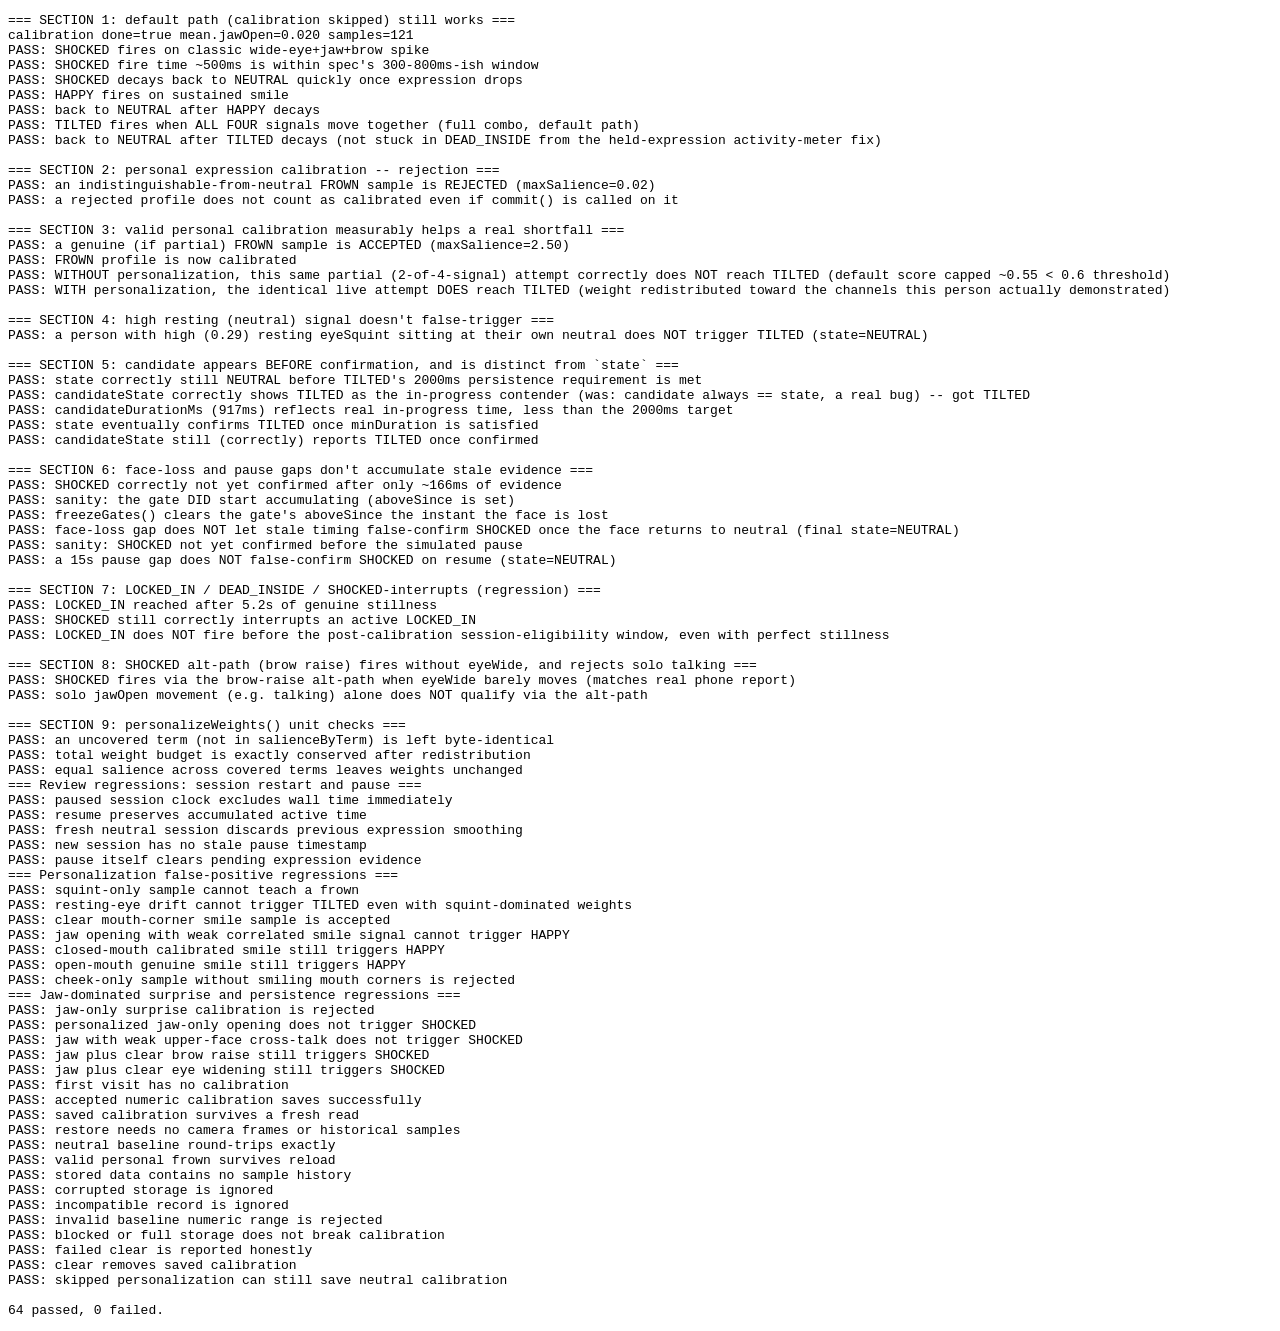
==== commit 3fe3cf8f: "Require upper-face surprise evidence and persist numeric calibration locally" ====
--- a/test-harness.html
+++ b/test-harness.html
@@ -5,6 +5,7 @@
 import { BaselineCollector } from "./src/baseline.js";
 import { StateEngine } from "./src/stateEngine.js";
 import { ExpressionCalibrator, personalizeWeights } from "./src/expressionCalibration.js";
+import { readCalibration, saveCalibration, restoreCalibration, clearCalibration } from "./src/calibrationStorage.js";
 import { STATES, CONFIG } from "./src/config.js";
 
 // ---- fake clock: advance time deterministically instead of relying on
@@ -373,6 +374,40 @@
   const cheekOnly=sampleProfile(smileCal,"SMILE",{cheekSquintLeft:.3,cheekSquintRight:.3});
   assert(!cheekOnly.accepted,"cheek-only sample without smiling mouth corners is rejected");
 
+
+  log("=== Jaw-dominated surprise and persistence regressions ===");
+  const jawCal = new ExpressionCalibrator(baseline);
+  const jawSample = sampleProfile(jawCal,"SURPRISE",{jawOpen:.6});
+  assert(!jawSample.accepted,"jaw-only surprise calibration is rejected");
+  jawCal.commit({...jawSample,accepted:true}); // legacy/incorrect profile cannot bypass runtime guard
+  assert(!exercise(jawCal,{jawOpen:.6},STATES.SHOCKED),"personalized jaw-only opening does not trigger SHOCKED");
+  assert(!exercise(jawCal,{jawOpen:.6,browInnerUp:.065,eyeWideLeft:.06,eyeWideRight:.06},STATES.SHOCKED),"jaw with weak upper-face cross-talk does not trigger SHOCKED");
+  assert(exercise(jawCal,{jawOpen:.6,browInnerUp:.35},STATES.SHOCKED),"jaw plus clear brow raise still triggers SHOCKED");
+  assert(exercise(jawCal,{jawOpen:.6,eyeWideLeft:.3,eyeWideRight:.3},STATES.SHOCKED),"jaw plus clear eye widening still triggers SHOCKED");
+  const memory = new Map();
+  const storage = {getItem:k=>memory.get(k)??null,setItem:(k,v)=>memory.set(k,v),removeItem:k=>memory.delete(k)};
+  assert(readCalibration(storage).status === "empty","first visit has no calibration");
+  assert(saveCalibration(baseline,ec,storage),"accepted numeric calibration saves successfully");
+  const loaded = readCalibration(storage);
+  assert(loaded.status === "loaded","saved calibration survives a fresh read");
+  const restoredBase = new BaselineCollector();
+  const restoredCal = new ExpressionCalibrator(restoredBase);
+  restoreCalibration(loaded.data,restoredBase,restoredCal);
+  assert(restoredBase.done && restoredBase.samples.length === 0,"restore needs no camera frames or historical samples");
+  assert(restoredBase.mean.jawOpen === baseline.mean.jawOpen,"neutral baseline round-trips exactly");
+  assert(restoredCal.isCalibrated("FROWN"),"valid personal frown survives reload");
+  assert(![...memory.values()][0].includes('samples'),"stored data contains no sample history");
+  const key=[...memory.keys()][0]; const good=memory.get(key);
+  memory.set(key,'{broken'); assert(readCalibration(storage).status !== "loaded","corrupted storage is ignored");
+  memory.set(key,JSON.stringify({...JSON.parse(good),version:999})); assert(readCalibration(storage).status !== "loaded","incompatible record is ignored");
+  const bad=JSON.parse(good); bad.mean.jawOpen=-1;
+  memory.set(key,JSON.stringify(bad)); assert(readCalibration(storage).status !== "loaded","invalid baseline numeric range is rejected");
+  const blocked={getItem(){throw Error('blocked')},setItem(){throw Error('quota')},removeItem(){throw Error('blocked')}};
+  assert(readCalibration(blocked).status === "unavailable" && !saveCalibration(baseline,ec,blocked),"blocked or full storage does not break calibration");
+  assert(!clearCalibration(blocked),"failed clear is reported honestly");
+  memory.set(key,good); assert(clearCalibration(storage) && readCalibration(storage).status === "empty","clear removes saved calibration");
+  assert(saveCalibration(baseline,new ExpressionCalibrator(baseline),storage),"skipped personalization can still save neutral calibration");
+
   document.getElementById("out").textContent = results.join("\n") + `\n\n${pass} passed, ${fail} failed.`;
   console.log("TEST_HARNESS_RESULTS\n" + results.join("\n") + `\n\n${pass} passed, ${fail} failed.`);
 }
